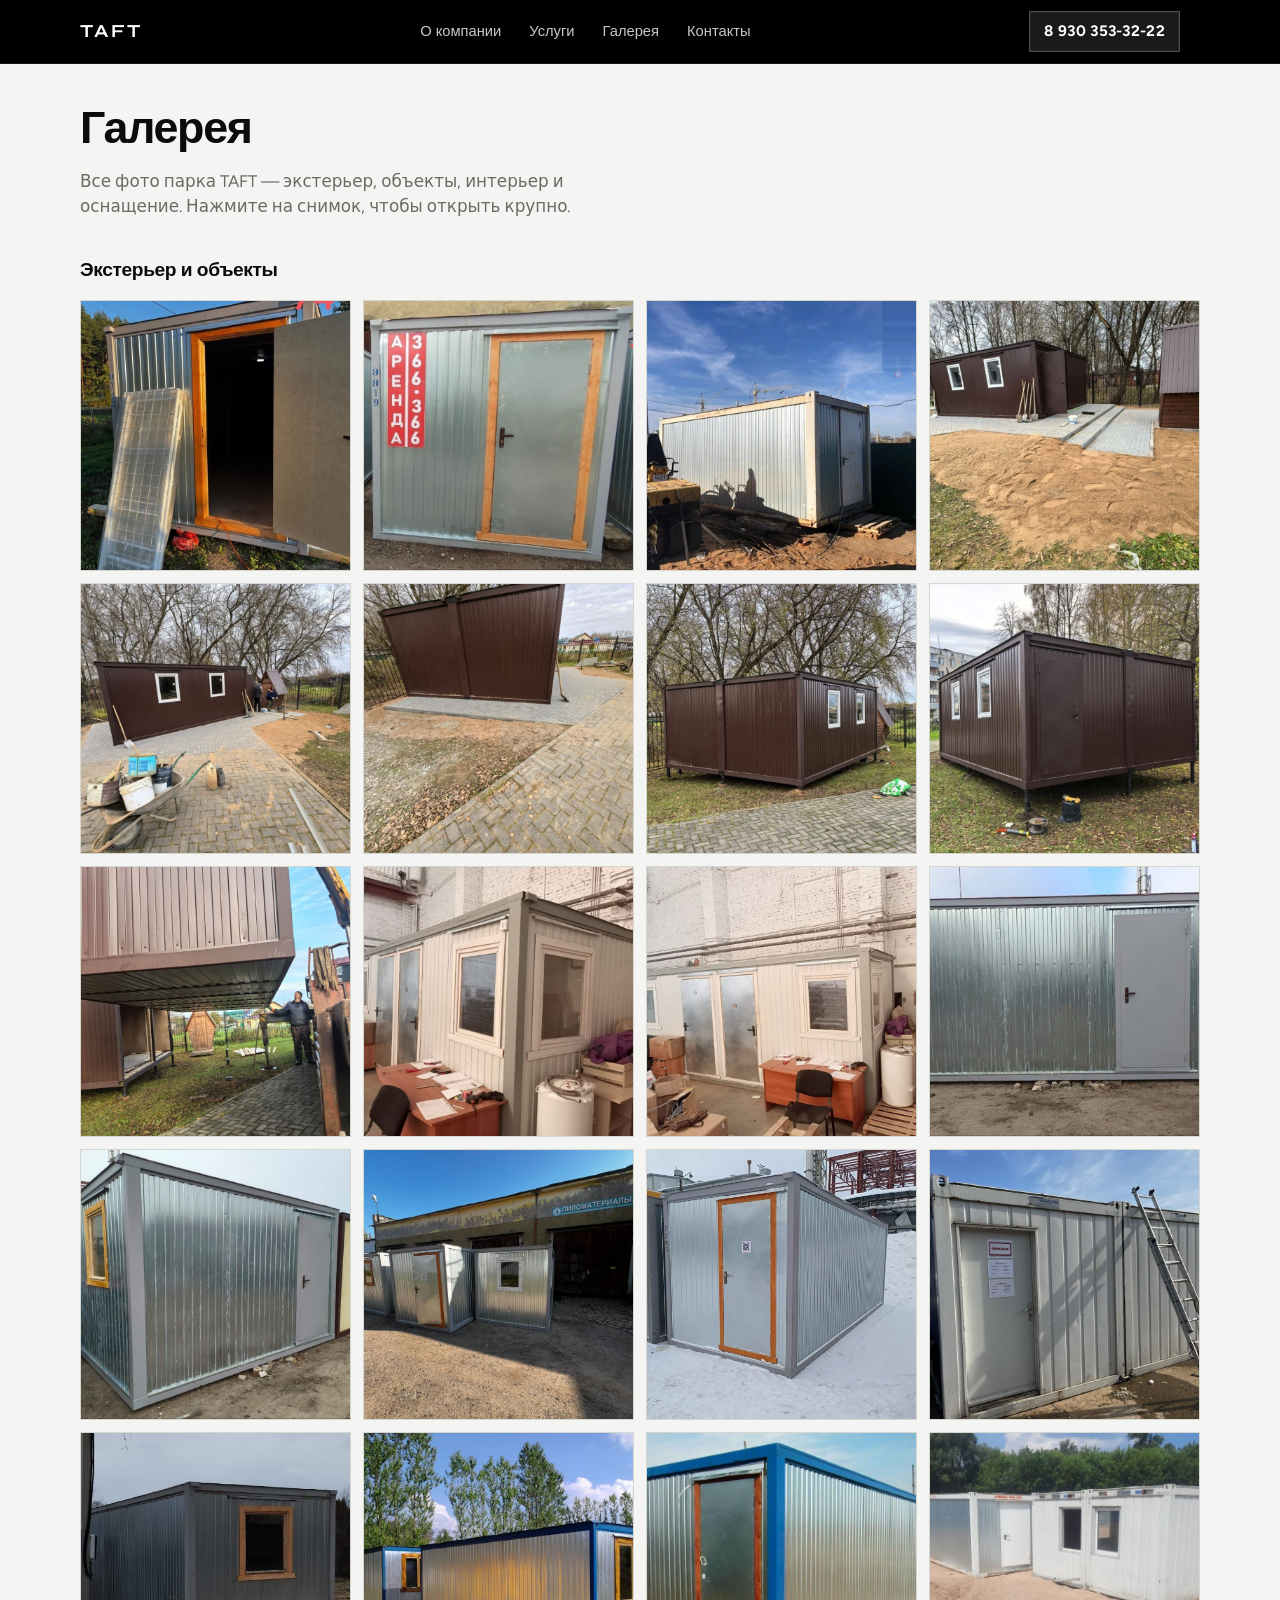
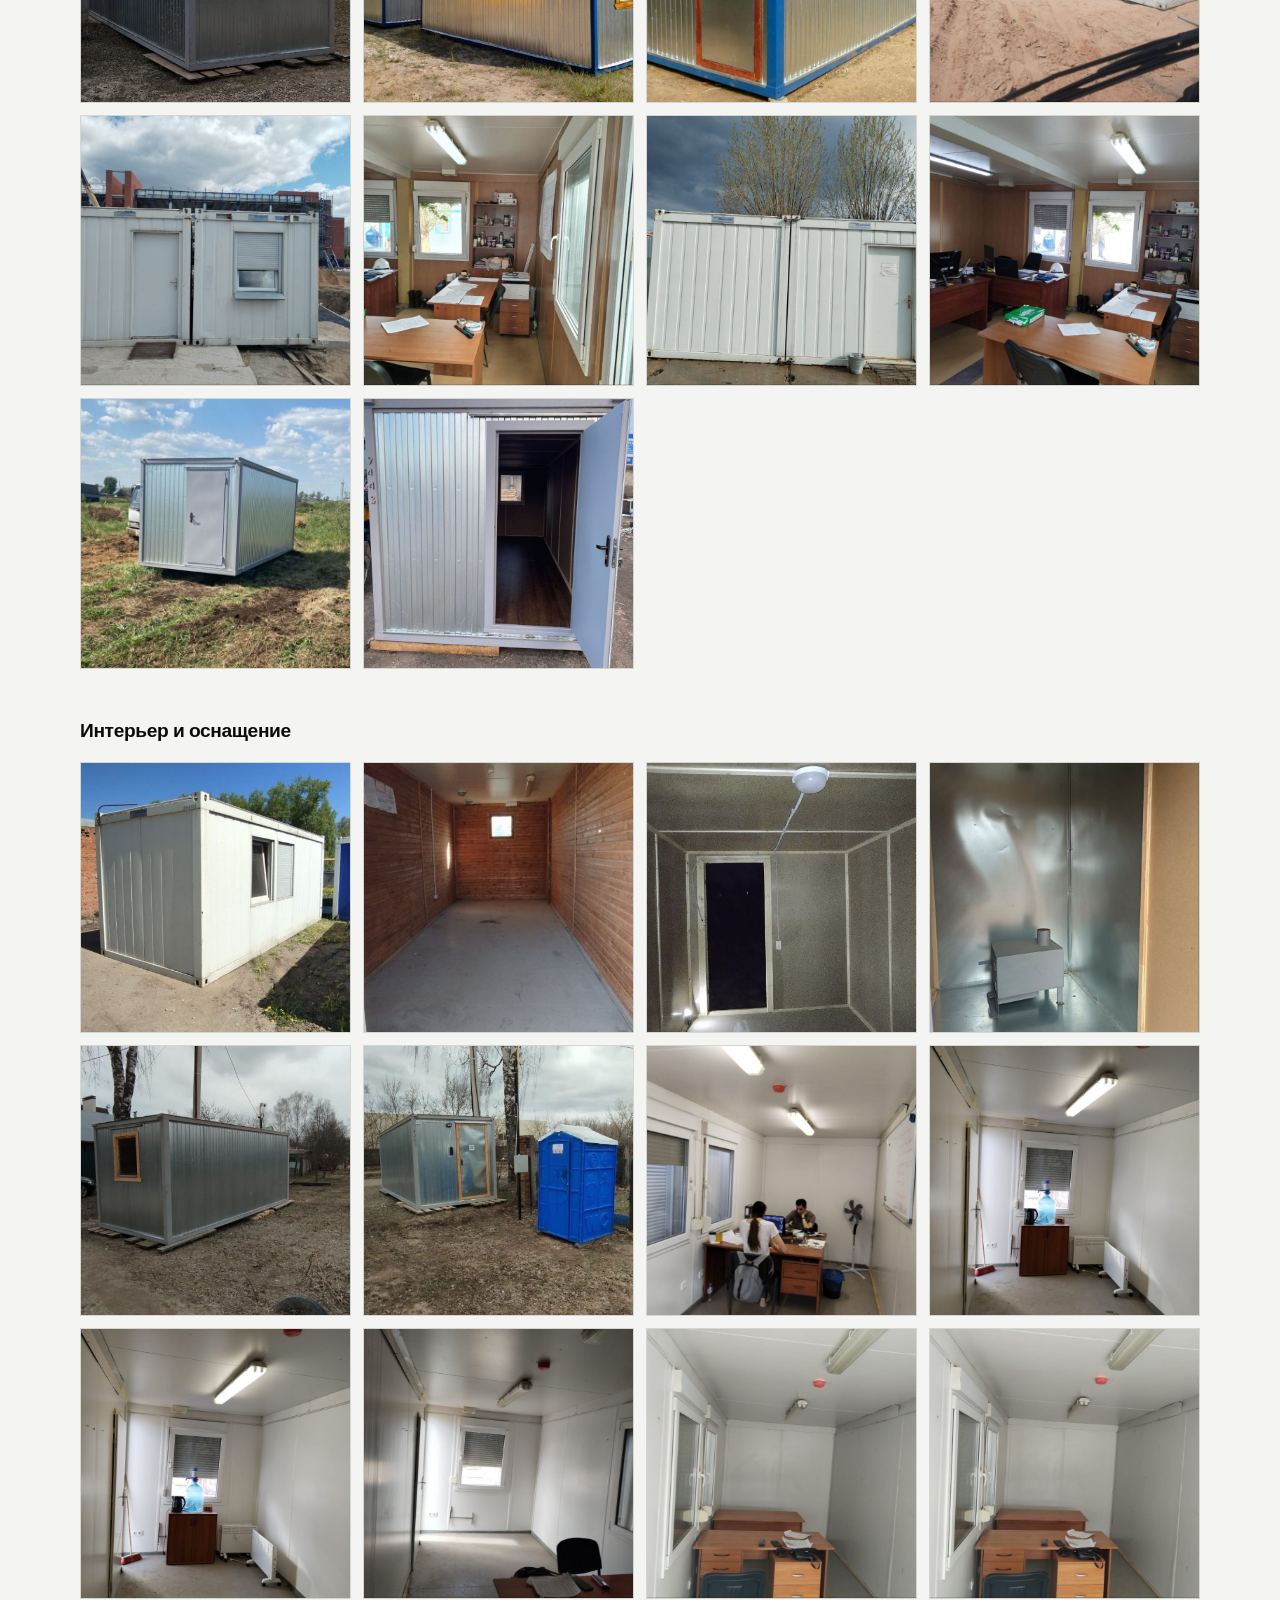
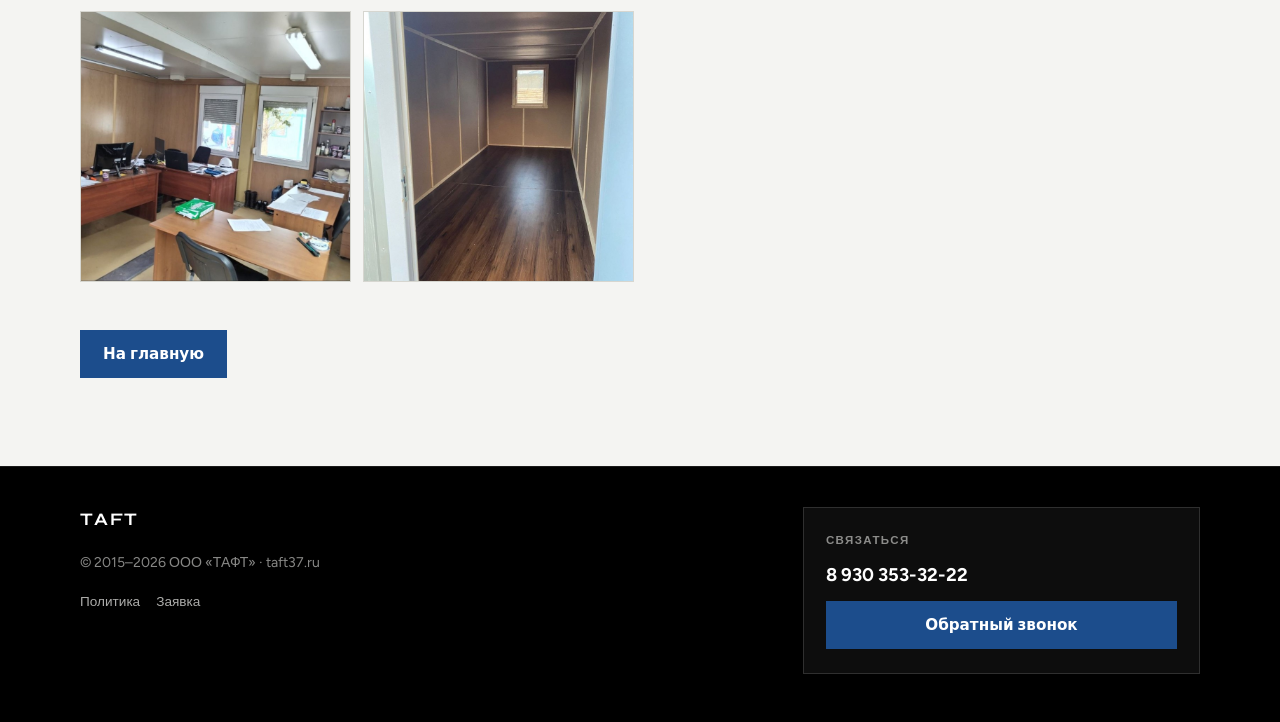
==== site/gallery.html @ 782a7877 "Ship TAFT landing: mobile hero without wave, phone chip, 11-digit phone field, gallery and assets. C" ====
<!DOCTYPE html>
<html lang="ru">
<head>
  <meta charset="utf-8" />
  <meta name="viewport" content="width=device-width, initial-scale=1" />
  <title>Галерея — TAFT | taft37.ru</title>
  <meta name="description" content="Полная галерея бытовок TAFT: экстерьер, объекты, интерьер и оснащение." />
  <meta name="theme-color" content="#000000" />
  <link rel="canonical" href="https://taft37.ru/gallery.html" />
  <link rel="icon" href="favicon.svg" type="image/svg+xml" />
  <link rel="icon" href="favicon.png" type="image/png" sizes="32x32" />
  <link rel="apple-touch-icon" href="apple-touch-icon.png" sizes="180x180" />
  <link rel="preconnect" href="https://fonts.googleapis.com" />
  <link rel="preconnect" href="https://fonts.gstatic.com" crossorigin />
  <link href="https://fonts.googleapis.com/css2?family=Figtree:wght@400;500;600;700&family=Syne:wght@700&display=swap" rel="stylesheet" />
  <link rel="stylesheet" href="css/styles.css" />
</head>
<body>
  <header class="header is-solid" id="header">
    <div class="header__inner">
      <a class="logo" href="index.html">TAFT</a>
      <nav class="nav" id="nav" aria-label="Основное меню">
        <a href="index.html#about">О компании</a>
        <a href="index.html#services">Услуги</a>
        <a href="gallery.html" aria-current="page">Галерея</a>
        <a href="index.html#contact">Контакты</a>
      </nav>
      <a class="header__phone" href="tel:+79303533222">8 930 353-32-22</a>
      <button class="nav-toggle" type="button" aria-expanded="false" aria-controls="nav" aria-label="Меню">
        <span></span><span></span>
      </button>
    </div>
  </header>

  <main class="page page--gallery">
    <div class="shell">
      <header class="section__head">
        <h1 class="section__title">Галерея</h1>
        <p class="section__lead">Все фото парка TAFT — экстерьер, объекты, интерьер и оснащение. Нажмите на снимок, чтобы открыть крупно.</p>
      </header>

      <section class="gallery-block" id="exterior">
        <h2 class="gallery-block__title">Экстерьер и объекты</h2>
        <div class="gallery-grid">
          <button class="gallery-item" type="button" data-full="img/photo-02.png"><img src="img/photo-02.png" alt="Бытовка" loading="lazy" width="600" height="800" /></button>
          <button class="gallery-item" type="button" data-full="img/photo-03.png"><img src="img/photo-03.png" alt="Бытовка на площадке" loading="lazy" width="800" height="600" /></button>
          <button class="gallery-item" type="button" data-full="img/photo-05.jpg"><img src="img/photo-05.jpg" alt="Бытовка" loading="lazy" width="800" height="600" /></button>
          <button class="gallery-item" type="button" data-full="img/photo-06.png"><img src="img/photo-06.png" alt="Парк бытовок" loading="lazy" width="800" height="600" /></button>
          <button class="gallery-item" type="button" data-full="img/photo-07.png"><img src="img/photo-07.png" alt="Блок-контейнеры" loading="lazy" width="800" height="600" /></button>
          <button class="gallery-item" type="button" data-full="img/photo-08.png"><img src="img/photo-08.png" alt="Объект" loading="lazy" width="800" height="600" /></button>
          <button class="gallery-item" type="button" data-full="img/photo-09.png"><img src="img/photo-09.png" alt="На объекте" loading="lazy" width="800" height="600" /></button>
          <button class="gallery-item" type="button" data-full="img/photo-10.jpg"><img src="img/photo-10.jpg" alt="Модули" loading="lazy" width="800" height="600" /></button>
          <button class="gallery-item" type="button" data-full="img/photo-11.png"><img src="img/photo-11.png" alt="Бытовка" loading="lazy" width="600" height="800" /></button>
          <button class="gallery-item" type="button" data-full="img/photo-12.png"><img src="img/photo-12.png" alt="Синяя рама" loading="lazy" width="800" height="600" /></button>
          <button class="gallery-item" type="button" data-full="img/photo-13.png"><img src="img/photo-13.png" alt="Крупный план" loading="lazy" width="800" height="600" /></button>
          <button class="gallery-item" type="button" data-full="img/photo-16.png"><img src="img/photo-16.png" alt="Белый модуль" loading="lazy" width="800" height="600" /></button>
          <button class="gallery-item" type="button" data-full="img/photo-17.png"><img src="img/photo-17.png" alt="Ряд бытовок" loading="lazy" width="800" height="600" /></button>
          <button class="gallery-item" type="button" data-full="img/photo-18.png"><img src="img/photo-18.png" alt="Бытовка" loading="lazy" width="600" height="800" /></button>
          <button class="gallery-item" type="button" data-full="img/photo-19.png"><img src="img/photo-19.png" alt="Бытовка" loading="lazy" width="800" height="800" /></button>
          <button class="gallery-item" type="button" data-full="img/photo-22.png"><img src="img/photo-22.png" alt="Стройка" loading="lazy" width="800" height="600" /></button>
          <button class="gallery-item" type="button" data-full="img/photo-23.png"><img src="img/photo-23.png" alt="Бытовка" loading="lazy" width="600" height="800" /></button>
          <button class="gallery-item" type="button" data-full="img/photo-24.png"><img src="img/photo-24.png" alt="Установка" loading="lazy" width="800" height="600" /></button>
          <button class="gallery-item" type="button" data-full="img/photo-25.png"><img src="img/photo-25.png" alt="Бытовка" loading="lazy" width="800" height="600" /></button>
          <button class="gallery-item" type="button" data-full="img/photo-26.png"><img src="img/photo-26.png" alt="Двор" loading="lazy" width="800" height="600" /></button>
          <button class="gallery-item" type="button" data-full="img/photo-31.png"><img src="img/photo-31.png" alt="Площадка" loading="lazy" width="800" height="600" /></button>
          <button class="gallery-item" type="button" data-full="img/photo-34.png"><img src="img/photo-34.png" alt="Бытовка" loading="lazy" width="800" height="600" /></button>
          <button class="gallery-item" type="button" data-full="img/photo-35.png"><img src="img/photo-35.png" alt="Сдвоенный модуль" loading="lazy" width="800" height="600" /></button>
          <button class="gallery-item" type="button" data-full="img/photo-37.png"><img src="img/photo-37.png" alt="Бытовка" loading="lazy" width="800" height="600" /></button>
          <button class="gallery-item" type="button" data-full="img/photo-38.png"><img src="img/photo-38.png" alt="Выезд в поле" loading="lazy" width="800" height="500" /></button>
          <button class="gallery-item" type="button" data-full="img/photo-40.png"><img src="img/photo-40.png" alt="Бытовка" loading="lazy" width="600" height="800" /></button>
        </div>
      </section>

      <section class="gallery-block" id="interior">
        <h2 class="gallery-block__title">Интерьер и оснащение</h2>
        <div class="gallery-grid">
          <button class="gallery-item" type="button" data-full="img/photo-01.png"><img src="img/photo-01.png" alt="Интерьер" loading="lazy" width="600" height="800" /></button>
          <button class="gallery-item" type="button" data-full="img/photo-04.png"><img src="img/photo-04.png" alt="Отделка" loading="lazy" width="600" height="800" /></button>
          <button class="gallery-item" type="button" data-full="img/photo-14.png"><img src="img/photo-14.png" alt="Интерьер" loading="lazy" width="600" height="800" /></button>
          <button class="gallery-item" type="button" data-full="img/photo-15.png"><img src="img/photo-15.png" alt="Интерьер" loading="lazy" width="600" height="800" /></button>
          <button class="gallery-item" type="button" data-full="img/photo-20.png"><img src="img/photo-20.png" alt="Интерьер" loading="lazy" width="600" height="800" /></button>
          <button class="gallery-item" type="button" data-full="img/photo-21.png"><img src="img/photo-21.png" alt="Интерьер" loading="lazy" width="600" height="800" /></button>
          <button class="gallery-item" type="button" data-full="img/photo-27.png"><img src="img/photo-27.png" alt="Офис" loading="lazy" width="800" height="600" /></button>
          <button class="gallery-item" type="button" data-full="img/photo-28.png"><img src="img/photo-28.png" alt="Оснащение" loading="lazy" width="800" height="600" /></button>
          <button class="gallery-item" type="button" data-full="img/photo-29.png"><img src="img/photo-29.png" alt="Рабочее место" loading="lazy" width="800" height="600" /></button>
          <button class="gallery-item" type="button" data-full="img/photo-30.png"><img src="img/photo-30.png" alt="Интерьер" loading="lazy" width="800" height="600" /></button>
          <button class="gallery-item" type="button" data-full="img/photo-32.png"><img src="img/photo-32.png" alt="Интерьер" loading="lazy" width="800" height="600" /></button>
          <button class="gallery-item" type="button" data-full="img/photo-33.png"><img src="img/photo-33.png" alt="Интерьер" loading="lazy" width="800" height="600" /></button>
          <button class="gallery-item" type="button" data-full="img/photo-36.png"><img src="img/photo-36.png" alt="Штаб" loading="lazy" width="800" height="600" /></button>
          <button class="gallery-item" type="button" data-full="img/photo-39.png"><img src="img/photo-39.png" alt="Пустой интерьер" loading="lazy" width="600" height="800" /></button>
        </div>
      </section>

      <p class="gallery-back"><a class="btn btn--primary" href="index.html#fleet">На главную</a></p>
    </div>
  </main>

  <div class="lightbox" id="lightbox" hidden>
    <button class="lightbox__close" type="button" aria-label="Закрыть">×</button>
    <img class="lightbox__img" id="lightbox-img" alt="" />
  </div>

  <footer class="footer">
    <div class="shell footer__layout">
      <div class="footer__main">
        <a class="logo logo--foot" href="index.html">TAFT</a>
        <p class="footer__copy">© 2015–2026 ООО «ТАФТ» · taft37.ru</p>
        <div class="footer__links">
          <a class="footer__link" href="privacy.html">Политика</a>
          <a class="footer__link" href="index.html#contact">Заявка</a>
        </div>
      </div>
      <aside class="footer__cta">
        <p class="footer__cta-label">Связаться</p>
        <p class="footer__cta-phone"><a href="tel:+79303533222">8 930 353-32-22</a></p>
        <a class="btn btn--primary btn--wide" href="index.html#contact">Обратный звонок</a>
      </aside>
    </div>
  </footer>

  <script src="js/main.js"></script>
  <script src="js/gallery.js"></script>
</body>
</html>
---- site/css/styles.css ----
/* TAFT — square, calm, Apple-like density without chrome clutter */
:root {
  --ink: #0b0b0b;
  --ink-2: #1a1a1a;
  --paper: #f4f4f2;
  --paper-2: #eaeae6;
  --muted: #6b6b66;
  --line: #d6d6d0;
  --accent: #1c4d8c;
  --accent-ink: #ffffff;
  --hero-fg: #f5f5f2;
  --shell: 1120px;
  --pad: clamp(16px, 4vw, 40px);
  --header-h: 64px;
  --ease: cubic-bezier(0.22, 1, 0.36, 1);
}

*,
*::before,
*::after {
  box-sizing: border-box;
  margin: 0;
}

html {
  scroll-behavior: smooth;
  scroll-padding-top: var(--header-h);
}

body {
  font-family: Figtree, system-ui, sans-serif;
  font-size: 16px;
  line-height: 1.5;
  color: var(--ink);
  background: var(--paper);
  -webkit-font-smoothing: antialiased;
  text-rendering: optimizeLegibility;
}

img {
  display: block;
  max-width: 100%;
  height: auto;
}

a {
  color: inherit;
  text-decoration-thickness: 1px;
  text-underline-offset: 3px;
}

button,
input,
textarea {
  font: inherit;
  border-radius: 0;
}

.shell {
  width: min(100% - var(--pad) * 2, var(--shell));
  margin-inline: auto;
}

/* Header — solid black bar, no overflow */
.header {
  position: fixed;
  inset: 0 0 auto;
  z-index: 100;
  height: var(--header-h);
  background: #000;
  border-bottom: 1px solid rgba(255, 255, 255, 0.1);
  overflow: hidden;
}

.header.is-solid {
  background: #000;
}

.header__inner {
  position: relative;
  z-index: 2;
  width: min(100% - var(--pad) * 2, var(--shell));
  margin-inline: auto;
  height: 100%;
  display: grid;
  grid-template-columns: auto 1fr auto auto;
  align-items: center;
  gap: 20px;
  max-width: 100%;
}

.logo {
  font-family: Syne, sans-serif;
  font-weight: 700;
  font-size: 1.15rem;
  letter-spacing: 0.1em;
  text-decoration: none;
  color: #fff;
}

.nav {
  display: flex;
  justify-content: center;
  gap: 28px;
}

.nav a {
  color: rgba(255, 255, 255, 0.78);
  text-decoration: none;
  font-family: Figtree, sans-serif;
  font-size: 0.92rem;
  font-weight: 500;
  letter-spacing: 0;
}

.nav a:hover {
  color: #fff;
}

.header__phone {
  color: #fff;
  text-decoration: none;
  font-family: Figtree, sans-serif;
  font-weight: 700;
  font-size: 0.95rem;
  white-space: nowrap;
  letter-spacing: 0.02em;
  padding: 8px 14px;
  border: 1px solid rgba(255, 255, 255, 0.22);
  background: rgba(255, 255, 255, 0.1);
  box-shadow: inset 0 0 0 1px rgba(255, 255, 255, 0.06);
  backdrop-filter: blur(8px);
  -webkit-backdrop-filter: blur(8px);
}

.header__phone:hover {
  background: rgba(255, 255, 255, 0.16);
  border-color: rgba(255, 255, 255, 0.4);
}

.nav-toggle {
  display: none;
  width: 40px;
  height: 40px;
  padding: 0;
  border: 1px solid rgba(255, 255, 255, 0.25);
  background: transparent;
  cursor: pointer;
  align-items: center;
  justify-content: center;
  flex-direction: column;
  gap: 6px;
}

.nav-toggle span {
  display: block;
  width: 18px;
  height: 1px;
  background: #fff;
}

/* Hero — puzzle pair carousel */
.hero {
  position: relative;
  min-height: 100vh;
  min-height: 100dvh;
  display: grid;
  align-items: end;
  color: var(--hero-fg);
  overflow: hidden;
  background: #0a0a0a;
}

.puzzle {
  position: absolute;
  inset: 0;
  z-index: 0;
  background: #eceae4;
}

.puzzle__defs {
  position: absolute;
  width: 0;
  height: 0;
  overflow: hidden;
}

.puzzle__panel {
  position: absolute;
  inset: 0;
  overflow: hidden;
}

.puzzle__panel--a {
  clip-path: url(#puzzle-clip-a);
  z-index: 1;
}

.puzzle__panel--a::after {
  content: "";
  position: absolute;
  inset: 0;
  z-index: 2;
  background: linear-gradient(90deg, rgba(0, 0, 0, 0.35) 0%, rgba(0, 0, 0, 0.12) 55%, rgba(0, 0, 0, 0.05) 100%);
  pointer-events: none;
}

.puzzle__panel--b {
  clip-path: url(#puzzle-clip-b);
  z-index: 6;
  background:
    radial-gradient(ellipse 90% 70% at 82% 45%, #fffcf6 0%, #f4f0e6 48%, #ebe6da 100%);
}

.puzzle__img {
  position: absolute;
  inset: 0;
  width: 100%;
  height: 100%;
  object-fit: cover;
  object-position: center;
  opacity: 0;
  transform: scale(1.06);
  transition: opacity 0.95s var(--ease), transform 5.5s var(--ease);
  pointer-events: none;
}

.puzzle__panel--a .puzzle__img {
  object-position: 32% center;
}

.puzzle__img.is-active {
  opacity: 1;
  transform: scale(1);
  z-index: 1;
}

.puzzle-stage {
  position: absolute;
  inset: 0;
  z-index: 2;
}

.puzzle-slide {
  position: absolute;
  inset: 0;
  color: #121212;
  opacity: 0;
  pointer-events: none;
  transition: opacity 0.55s var(--ease);
}

.puzzle-slide.is-active {
  opacity: 1;
  pointer-events: auto;
  z-index: 1;
}

.puzzle-slide__paint {
  position: absolute;
  inset: 0;
  overflow: hidden;
  pointer-events: none;
}

.puzzle-slide__blob {
  position: absolute;
  right: -4%;
  bottom: 4%;
  top: auto;
  width: min(48vw, 380px);
  height: min(48vw, 380px);
  border-radius: 42% 58% 48% 52% / 48% 42% 58% 52%;
  background:
    radial-gradient(circle at 35% 35%, rgba(28, 77, 140, 0.14), transparent 62%),
    radial-gradient(circle at 70% 70%, rgba(0, 0, 0, 0.05), transparent 55%);
  animation: puzzle-blob 14s ease-in-out infinite alternate;
}

.puzzle-slide__blob--2 {
  background:
    radial-gradient(circle at 40% 30%, rgba(28, 77, 140, 0.18), transparent 60%),
    radial-gradient(circle at 65% 75%, rgba(180, 90, 40, 0.08), transparent 50%);
  animation-delay: -3s;
}

.puzzle-slide__blob--3 {
  background:
    radial-gradient(circle at 45% 40%, rgba(28, 77, 140, 0.12), transparent 58%),
    radial-gradient(circle at 60% 60%, rgba(0, 0, 0, 0.04), transparent 52%);
  animation-delay: -7s;
}

.puzzle-slide__blob--cta {
  background:
    radial-gradient(circle at 40% 35%, rgba(28, 77, 140, 0.26), transparent 60%),
    radial-gradient(circle at 70% 70%, rgba(28, 77, 140, 0.1), transparent 55%);
}

@keyframes puzzle-blob {
  from { transform: translate(0, 0) rotate(0deg) scale(1); }
  to { transform: translate(-3%, -2%) rotate(6deg) scale(1.05); }
}

.puzzle-slide__body {
  position: absolute;
  left: auto;
  right: clamp(20px, 4vw, 56px);
  bottom: clamp(72px, 12vh, 120px);
  top: auto;
  width: min(360px, 36vw);
  max-width: 36vw;
  display: flex;
  flex-direction: column;
  align-items: flex-start;
  gap: 12px;
  padding: 0;
  background: transparent;
  border: 0;
  box-shadow: none;
  overflow: visible;
}

.puzzle-slide__top {
  display: flex;
  align-items: center;
  justify-content: space-between;
  width: 100%;
  gap: 16px;
}

.puzzle-slide__mark {
  position: static;
  width: 48px;
  height: 48px;
  flex-shrink: 0;
  color: var(--accent);
  opacity: 0.95;
  transform: none;
}

.puzzle-slide.is-active .puzzle-slide__mark {
  transform: none;
}

.puzzle-slide__num {
  font-size: 0.72rem;
  font-weight: 700;
  letter-spacing: 0.18em;
  text-transform: uppercase;
  color: var(--accent);
}

.puzzle-slide__title {
  font-family: Syne, sans-serif;
  font-weight: 700;
  font-size: clamp(1.4rem, 2.6vw, 2rem);
  line-height: 1.1;
  letter-spacing: -0.01em;
  margin: 0;
  max-width: 100%;
  overflow-wrap: anywhere;
}

.puzzle-slide__text {
  margin: 0;
  font-size: clamp(0.92rem, 1.3vw, 1.02rem);
  line-height: 1.45;
  color: rgba(18, 18, 18, 0.72);
  max-width: 100%;
}

.puzzle-slide__tags {
  display: flex;
  flex-wrap: wrap;
  gap: 8px;
  list-style: none;
  margin: 4px 0 0;
  padding: 0;
}

.puzzle-slide__tags li {
  padding: 7px 12px;
  border: 1px solid rgba(18, 18, 18, 0.16);
  font-size: 0.75rem;
  font-weight: 600;
  letter-spacing: 0.04em;
  text-transform: uppercase;
  color: rgba(18, 18, 18, 0.72);
}

.puzzle-slide__phone {
  margin-top: 0;
  font-size: 0.95rem;
  font-weight: 700;
  letter-spacing: 0.02em;
  color: #121212;
  text-decoration: none;
  border-bottom: 1px solid rgba(18, 18, 18, 0.25);
  position: relative;
  z-index: 3;
  pointer-events: auto;
}

.puzzle-slide__phone:hover {
  border-bottom-color: var(--accent);
  color: var(--accent);
}

.hero-puzzle-cta {
  position: absolute;
  right: clamp(20px, 4vw, 56px);
  bottom: clamp(72px, 12vh, 120px);
  z-index: 8;
  display: inline-flex;
  align-items: center;
  justify-content: center;
  min-height: 48px;
  padding: 0 22px;
  background: var(--accent);
  color: #fff;
  font-weight: 700;
  font-size: 0.95rem;
  text-decoration: none;
  pointer-events: auto;
  box-shadow: 0 10px 28px rgba(28, 77, 140, 0.28);
  transition: background 0.2s var(--ease), transform 0.2s var(--ease);
}

.hero-puzzle-cta:hover {
  background: #163f73;
  transform: translateY(-1px);
}

.hero-puzzle-cta[hidden] {
  display: none !important;
}

.puzzle__gap {
  position: absolute;
  inset: 0;
  width: 100%;
  height: 100%;
  z-index: 2;
  pointer-events: none;
}

.puzzle__gap-band {
  fill: #f4f4f2;
  filter: drop-shadow(0 0 6px rgba(0, 0, 0, 0.12));
}

.puzzle__gap-edge {
  stroke: rgba(28, 77, 140, 0.35);
  stroke-width: 0.45;
  vector-effect: non-scaling-stroke;
}

.puzzle__gap-edge--right {
  stroke: rgba(18, 18, 18, 0.18);
}

.hero__veil {
  position: absolute;
  inset: 0;
  z-index: 3;
  background:
    linear-gradient(105deg, rgba(0, 0, 0, 0.78) 0%, rgba(0, 0, 0, 0.45) 28%, rgba(0, 0, 0, 0.12) 48%, rgba(0, 0, 0, 0) 62%),
    linear-gradient(180deg, rgba(0, 0, 0, 0.22) 0%, rgba(0, 0, 0, 0.08) 42%, rgba(0, 0, 0, 0.55) 100%);
  pointer-events: none;
}

.hero__content {
  position: relative;
  z-index: 7;
  width: min(100% - var(--pad) * 2, var(--shell));
  margin: 0 auto;
  padding: calc(var(--header-h) + 48px) 0 72px;
  text-shadow: 0 2px 24px rgba(0, 0, 0, 0.45);
}

.hero__eyebrow {
  font-size: 0.8rem;
  font-weight: 600;
  letter-spacing: 0.14em;
  text-transform: uppercase;
  opacity: 0.78;
  margin-bottom: 18px;
}

.hero__brand {
  font-family: Syne, sans-serif;
  font-weight: 700;
  font-size: clamp(3.8rem, 14vw, 7.5rem);
  line-height: 0.92;
  letter-spacing: 0.06em;
  margin-bottom: 20px;
}

.hero__tagline {
  font-size: clamp(1.1rem, 2.2vw, 1.4rem);
  font-weight: 500;
  max-width: 22ch;
  line-height: 1.35;
  margin-bottom: 32px;
  opacity: 0.95;
}

.hero__actions {
  display: flex;
  flex-wrap: wrap;
  gap: 10px;
}

.hero__dots {
  position: absolute;
  z-index: 7;
  right: var(--pad);
  bottom: 28px;
  display: flex;
  gap: 8px;
}

.hero__dot {
  width: 28px;
  height: 3px;
  border: 0;
  padding: 0;
  background: rgba(18, 18, 18, 0.22);
  cursor: pointer;
}

.hero__dot.is-active {
  background: var(--accent);
}

@media (max-width: 720px) {
  :root {
    --header-h: 52px;
  }

  /* Mobile: no wave — full photo only; desktop puzzle stays */
  .puzzle {
    background: #0a0a0a;
  }

  .puzzle__panel--a {
    clip-path: none;
  }

  .puzzle__panel--a::after {
    background: linear-gradient(
      180deg,
      rgba(0, 0, 0, 0.35) 0%,
      rgba(0, 0, 0, 0.15) 40%,
      rgba(0, 0, 0, 0.55) 100%
    );
  }

  .puzzle__panel--b,
  .puzzle__gap,
  .puzzle-stage,
  .hero-puzzle-cta,
  .hero__dots {
    display: none !important;
  }

  .hero {
    min-height: 78vh;
    min-height: 78dvh;
  }

  .hero__content {
    padding-bottom: 40px;
  }
}

/* Buttons — square */
.btn {
  display: inline-flex;
  align-items: center;
  justify-content: center;
  min-height: 48px;
  padding: 0 22px;
  border: 1px solid transparent;
  font-weight: 600;
  font-size: 0.95rem;
  text-decoration: none;
  cursor: pointer;
  transition: background 0.2s var(--ease), color 0.2s var(--ease), border-color 0.2s var(--ease);
}

.btn--primary {
  background: var(--accent);
  color: var(--accent-ink);
}

.btn--primary:hover {
  background: #163f73;
}

.btn--ghost {
  background: transparent;
  color: #fff;
  border-color: rgba(255, 255, 255, 0.35);
}

.btn--ghost:hover {
  border-color: #fff;
}

.btn--square {
  width: 48px;
  min-height: 48px;
  padding: 0;
  background: var(--ink);
  color: #fff;
  border: 1px solid var(--ink);
}

.btn--square:hover {
  background: #333;
}

/* About — text + rounded stat cards on one black field */
.about {
  background: var(--ink);
  color: var(--hero-fg);
  padding: clamp(56px, 8vw, 96px) 0;
}

.about__intro {
  display: grid;
  grid-template-columns: 140px 1fr;
  gap: 32px;
  align-items: start;
  margin-bottom: clamp(28px, 4vw, 40px);
}

.about__label {
  font-size: 0.75rem;
  font-weight: 700;
  letter-spacing: 0.16em;
  text-transform: uppercase;
  opacity: 0.45;
  padding-top: 6px;
}

.about__copy {
  max-width: 40rem;
}

.about__copy p {
  font-size: clamp(1.15rem, 2.1vw, 1.45rem);
  font-weight: 500;
  line-height: 1.4;
  letter-spacing: -0.015em;
  margin: 0 0 0.85rem;
  opacity: 0.92;
}

.about__sign {
  margin-top: 1.1rem !important;
  margin-bottom: 0 !important;
  font-size: 0.9rem !important;
  font-weight: 600 !important;
  letter-spacing: 0.04em !important;
  opacity: 0.5 !important;
}

.about__stats {
  display: grid;
  grid-template-columns: repeat(4, 1fr);
  gap: 12px;
}

.about-stat {
  border-radius: 18px;
  padding: 22px 20px 20px;
  background: rgba(255, 255, 255, 0.06);
  border: 1px solid rgba(255, 255, 255, 0.1);
  transition: background 0.2s var(--ease), border-color 0.2s var(--ease);
}

.about-stat:hover {
  background: rgba(255, 255, 255, 0.09);
  border-color: rgba(255, 255, 255, 0.18);
}

.about-stat__num {
  font-family: Syne, sans-serif;
  font-weight: 700;
  font-size: clamp(1.7rem, 2.8vw, 2.15rem);
  letter-spacing: -0.03em;
  line-height: 1;
  margin-bottom: 8px;
  color: #fff;
}

.about-stat__cap {
  font-size: 0.86rem;
  line-height: 1.3;
  color: rgba(255, 255, 255, 0.55);
}

/* Sections */
.section {
  padding: clamp(64px, 9vw, 104px) 0;
  background: var(--paper);
}

.section--alt {
  background: var(--paper-2);
}

.section__head {
  margin-bottom: 36px;
  max-width: 36rem;
}

.section__head--row {
  display: flex;
  align-items: flex-end;
  justify-content: space-between;
  gap: 20px;
  max-width: none;
}

.section__title {
  font-family: Syne, sans-serif;
  font-weight: 700;
  font-size: clamp(1.75rem, 3vw, 2.35rem);
  letter-spacing: -0.03em;
  line-height: 1.1;
  margin-bottom: 10px;
}

.section__lead {
  color: var(--muted);
  font-size: 1.05rem;
}

.fleet__controls {
  display: flex;
  gap: 8px;
  flex-shrink: 0;
}

/* Tile cards — rounded */
.tile-grid {
  list-style: none;
  padding: 0;
  margin: 0;
  display: grid;
  gap: 14px;
}

.tile-grid--3 {
  grid-template-columns: repeat(3, 1fr);
}

.tile-grid--4 {
  grid-template-columns: repeat(4, 1fr);
}

.tile {
  background: #fff;
  border: 1px solid var(--line);
  border-radius: 18px;
  padding: 26px 24px 28px;
  display: grid;
  gap: 12px;
  align-content: start;
  min-height: 100%;
  box-shadow: 0 8px 24px rgba(0, 0, 0, 0.04);
  transition: border-color 0.2s var(--ease), box-shadow 0.2s var(--ease);
}

.tile:hover {
  border-color: rgba(28, 77, 140, 0.28);
  box-shadow: 0 12px 28px rgba(0, 0, 0, 0.06);
}

.tile__num {
  font-family: Syne, sans-serif;
  font-weight: 700;
  font-size: 0.85rem;
  letter-spacing: 0.06em;
  color: var(--accent);
}

.tile__title {
  font-family: Syne, sans-serif;
  font-weight: 700;
  font-size: 1.25rem;
  letter-spacing: -0.02em;
  line-height: 1.2;
}

.tile__text {
  color: var(--muted);
  font-size: 0.98rem;
  line-height: 1.5;
}

.steps-tiles {
  margin: 0;
}

.why__block {
  margin-top: clamp(28px, 4vw, 40px);
}

.why__block + .why__block {
  margin-top: clamp(40px, 6vw, 56px);
  padding-top: clamp(36px, 5vw, 48px);
  border-top: 1px solid var(--line);
}

.why__label {
  font-size: 0.78rem;
  font-weight: 700;
  letter-spacing: 0.14em;
  text-transform: uppercase;
  color: var(--muted);
  margin: 0 0 18px;
}

/* Cards — service grid with real gaps */
.cards {
  display: grid;
  gap: 16px;
  background: transparent;
  border: 0;
}

.cards--3 {
  grid-template-columns: repeat(3, 1fr);
}

.cards--services .card--service {
  min-height: 100%;
}

.card {
  background: #fff;
  padding: 28px 24px 32px;
  min-height: 100%;
  border: 1px solid var(--line);
}

.card--service {
  padding: 0 0 24px;
  display: flex;
  flex-direction: column;
  overflow: hidden;
}

.card__media {
  margin: 0 0 18px;
  overflow: hidden;
  border-bottom: 1px solid var(--line);
}

.card__media img {
  width: 100%;
  aspect-ratio: 3 / 2;
  object-fit: cover;
  transition: transform 0.55s var(--ease);
}

.card--service:hover .card__media img {
  transform: scale(1.03);
}

.card__kicker,
.card__title,
.card__price,
.card__text {
  padding-inline: 20px;
}

.card__kicker {
  font-size: 0.72rem;
  font-weight: 700;
  letter-spacing: 0.12em;
  text-transform: uppercase;
  color: var(--muted);
  margin-bottom: 10px;
  font-family: Figtree, sans-serif;
}

.card__title {
  font-family: Syne, sans-serif;
  font-size: 1.2rem;
  font-weight: 700;
  letter-spacing: -0.02em;
  margin-bottom: 10px;
}

.card__price {
  font-family: Syne, sans-serif;
  font-size: 1.25rem;
  font-weight: 700;
  margin-bottom: 12px;
}

.card__price span {
  font-family: Figtree, sans-serif;
  font-size: 0.85rem;
  font-weight: 500;
  color: var(--muted);
}

.card__text {
  color: var(--muted);
  font-size: 0.98rem;
  line-height: 1.5;
}

/* Fleet */
.fleet {
  display: grid;
  grid-auto-flow: column;
  grid-auto-columns: calc((100% - 24px) / 2);
  gap: 12px;
  overflow-x: auto;
  scroll-snap-type: x mandatory;
  scrollbar-width: none;
  padding-bottom: 4px;
}

.fleet::-webkit-scrollbar {
  display: none;
}

.fleet__item {
  scroll-snap-align: start;
  background: #fff;
  border: 1px solid var(--line);
}

.fleet__item img {
  width: 100%;
  aspect-ratio: 3 / 2;
  object-fit: cover;
}

.fleet__item figcaption {
  padding: 12px 14px;
  font-size: 0.85rem;
  font-weight: 600;
  color: var(--muted);
}

#contact,
#lead-form {
  scroll-margin-top: calc(var(--header-h) + 20px);
}

/* Contact */
.contact {
  display: grid;
  grid-template-columns: 1.3fr 0.7fr;
  gap: 1px;
  background: var(--line);
  border: 1px solid var(--line);
}

.form,
.contact__aside {
  background: #fff;
  padding: 28px;
}

.contact__photo {
  margin: -28px -28px 20px;
  border-bottom: 1px solid var(--line);
}

.contact__photo img {
  width: 100%;
  aspect-ratio: 4 / 3;
  object-fit: cover;
}

.field {
  display: grid;
  gap: 8px;
  margin-bottom: 16px;
}

.field span {
  font-size: 0.78rem;
  font-weight: 700;
  letter-spacing: 0.06em;
  text-transform: uppercase;
  color: var(--muted);
}

.field input,
.field textarea {
  width: 100%;
  border: 1px solid var(--line);
  background: var(--paper);
  padding: 14px 14px;
  color: var(--ink);
  outline: none;
}

.field input:focus,
.field textarea:focus {
  border-color: var(--ink);
}

.check {
  display: flex;
  gap: 10px;
  align-items: flex-start;
  font-size: 0.85rem;
  color: var(--muted);
  margin: 8px 0 20px;
}

.check input {
  margin-top: 3px;
  width: 16px;
  height: 16px;
  flex-shrink: 0;
}

.honey {
  position: absolute;
  left: -9999px;
  width: 1px;
  height: 1px;
  opacity: 0;
  pointer-events: none;
}

.form {
  position: relative;
}

.check a {
  color: var(--ink);
}

.form__note {
  margin-top: 14px;
  font-size: 0.9rem;
  color: var(--accent);
  font-weight: 600;
}

.aside-block + .aside-block {
  margin-top: 28px;
  padding-top: 28px;
  border-top: 1px solid var(--line);
}

.aside-block h3 {
  font-size: 0.72rem;
  letter-spacing: 0.12em;
  text-transform: uppercase;
  color: var(--muted);
  margin-bottom: 10px;
}

.aside-block p {
  font-weight: 600;
  font-size: 1.05rem;
}

.aside-block a {
  text-decoration: none;
}

.aside-block a:hover {
  text-decoration: underline;
}

/* Footer */
.footer {
  background: #000;
  color: rgba(245, 245, 242, 0.55);
  padding: 40px 0 48px;
  border-top: 1px solid rgba(255, 255, 255, 0.1);
}

.footer__layout {
  display: grid;
  grid-template-columns: 1.4fr 0.8fr;
  gap: 28px;
  align-items: start;
}

.footer__main {
  display: grid;
  gap: 18px;
}

.logo--foot {
  color: #fff;
  font-size: 1.1rem;
}

.footer__copy {
  font-size: 0.88rem;
  font-family: Figtree, sans-serif;
}

.footer__card {
  display: grid;
  gap: 14px;
  padding: 18px 20px;
  border: 1px solid rgba(255, 255, 255, 0.14);
  background: rgba(255, 255, 255, 0.04);
}

.footer__row {
  display: grid;
  grid-template-columns: 28px 1fr;
  gap: 12px;
  align-items: start;
  font-size: 0.9rem;
  line-height: 1.45;
  color: rgba(245, 245, 242, 0.72);
  font-family: Figtree, sans-serif;
}

.footer__row a {
  color: #fff;
  text-decoration: none;
  border-bottom: 1px solid rgba(255, 255, 255, 0.35);
}

.footer__ico {
  width: 28px;
  height: 28px;
  display: grid;
  place-items: center;
  color: #7eb0e8;
}

.footer__row--legal {
  padding-top: 8px;
  border-top: 1px solid rgba(255, 255, 255, 0.1);
}

.footer__links {
  display: flex;
  flex-wrap: wrap;
  gap: 16px;
}

.footer__link {
  font-size: 0.85rem;
  color: rgba(245, 245, 242, 0.7);
  text-decoration: none;
  font-family: Figtree, sans-serif;
}

.footer__link:hover {
  color: #fff;
}

.footer__cta {
  border: 1px solid rgba(255, 255, 255, 0.14);
  background: rgba(255, 255, 255, 0.05);
  padding: 24px 22px;
  display: grid;
  gap: 12px;
  align-content: start;
}

.footer__cta-label {
  font-size: 0.72rem;
  font-weight: 700;
  letter-spacing: 0.12em;
  text-transform: uppercase;
  color: rgba(245, 245, 242, 0.55);
  font-family: Figtree, sans-serif;
}

.footer__cta-brand {
  font-family: Syne, sans-serif;
  font-weight: 700;
  font-size: 1.6rem;
  letter-spacing: 0.08em;
  color: #fff;
}

.footer__cta-phone a {
  color: #fff;
  font-family: Figtree, sans-serif;
  font-weight: 700;
  font-size: 1.15rem;
  text-decoration: none;
}

.footer__cta-mail a {
  color: rgba(245, 245, 242, 0.8);
  font-family: Figtree, sans-serif;
  text-decoration: none;
  border-bottom: 1px solid rgba(255, 255, 255, 0.3);
}

.btn--wide {
  width: 100%;
  justify-content: center;
}

.field em {
  font-style: normal;
  font-weight: 500;
  text-transform: none;
  letter-spacing: 0;
  color: rgba(107, 107, 102, 0.85);
}

/* Floating call CTA — megaphone */
.fab-call {
  position: fixed;
  z-index: 120;
  right: max(16px, env(safe-area-inset-right));
  bottom: max(16px, env(safe-area-inset-bottom));
  display: inline-flex;
  align-items: center;
  gap: 10px;
  padding: 12px 16px 12px 14px;
  background: var(--accent);
  color: var(--accent-ink);
  text-decoration: none;
  border: 1px solid rgba(255, 255, 255, 0.12);
  font-weight: 700;
  font-size: 0.92rem;
  letter-spacing: 0.02em;
}

.fab-call__icon {
  width: 22px;
  height: 22px;
  flex: 0 0 auto;
}

.fab-call:hover {
  background: #163a6b;
}

.fab-call:focus-visible {
  outline: 2px solid #fff;
  outline-offset: 3px;
}

@media (max-width: 560px) {
  .fab-call__text {
    position: absolute;
    width: 1px;
    height: 1px;
    overflow: hidden;
    clip: rect(0 0 0 0);
  }

  .fab-call {
    width: 52px;
    height: 52px;
    padding: 0;
    justify-content: center;
    border-radius: 0;
  }
}

/* Privacy page */
.page {
  padding: calc(var(--header-h) + 48px) 0 80px;
}

.page h1 {
  font-family: Syne, sans-serif;
  font-size: clamp(2rem, 4vw, 2.8rem);
  margin-bottom: 16px;
}

.page .lead {
  color: var(--muted);
  margin-bottom: 32px;
  max-width: 40rem;
}

.page article {
  max-width: 42rem;
  display: grid;
  gap: 16px;
}

.page h2 {
  font-family: Syne, sans-serif;
  font-size: 1.2rem;
  margin-top: 12px;
}

.page p,
.page li {
  color: var(--muted);
}

/* —— Phone: same square grid logic, stacked columns —— */
@media (max-width: 900px) {
  .header__inner {
    grid-template-columns: 1fr auto auto;
  }

  .nav {
    position: fixed;
    top: var(--header-h);
    left: 0;
    right: 0;
    display: none;
    flex-direction: column;
    gap: 0;
    background: #0b0b0b;
    border-bottom: 1px solid rgba(255, 255, 255, 0.1);
    padding: 8px 0;
  }

  .nav.is-open {
    display: flex;
  }

  .nav a {
    padding: 14px var(--pad);
    border-bottom: 1px solid rgba(255, 255, 255, 0.06);
  }

  .nav-toggle {
    display: inline-flex;
  }

  .about__intro {
    grid-template-columns: 1fr;
    gap: 12px;
  }

  .about__stats {
    grid-template-columns: 1fr 1fr;
  }

  .cards--3,
  .tile-grid--3,
  .tile-grid--4,
  .contact,
  .footer__layout {
    grid-template-columns: 1fr;
  }

  .contact__photo {
    margin: -28px -28px 16px;
  }

  .contact__photo img {
    aspect-ratio: 16 / 9;
    max-height: 160px;
  }

  .footer__brand {
    flex-direction: column;
    align-items: flex-start;
    gap: 10px;
  }

  .footer__top {
    flex-direction: column;
    align-items: flex-start;
  }

  .footer__card {
    max-width: none;
  }

  .card {
    border-right: 0;
  }

  .fleet {
    grid-auto-columns: 85%;
  }

  .section__head--row {
    flex-direction: column;
    align-items: flex-start;
  }

  .hero {
    min-height: 100svh;
  }

  .hero__brand {
    letter-spacing: 0.08em;
    font-size: clamp(3.2rem, 18vw, 5.5rem);
  }

  .hero__content {
    padding-bottom: 96px;
  }

  .footer__copy {
    text-align: left;
  }
}

@media (max-width: 560px) {
  .header__phone {
    font-size: 0.78rem;
  }

  .header__inner {
    grid-template-columns: auto 1fr auto;
    gap: 10px;
  }

  .header__phone {
    justify-self: end;
  }

  .about__stats {
    grid-template-columns: 1fr;
  }

  .hero__actions {
    flex-direction: column;
  }

  .hero__actions .btn {
    width: 100%;
    justify-content: center;
  }

  .section {
    padding-block: 56px;
  }

  .form,
  .contact__aside {
    padding: 18px 16px;
  }

  .contact__photo {
    margin: -18px -16px 14px;
  }

  .contact__photo img {
    aspect-ratio: 2 / 1;
    max-height: 120px;
    width: 100%;
    object-fit: cover;
    object-position: center;
  }

  .aside-block {
    margin-bottom: 10px;
  }

  .aside-block h3 {
    margin-bottom: 2px;
  }

  .fab-call {
    bottom: max(14px, env(safe-area-inset-bottom));
    right: max(14px, env(safe-area-inset-right));
  }
}

@media (prefers-reduced-motion: reduce) {
  html {
    scroll-behavior: auto;
  }

  .puzzle__img {
    transition: none;
    transform: none;
  }
}

/* Gallery page */
.page--gallery {
  padding-top: calc(var(--header-h) + 40px);
}

.gallery-block {
  margin-bottom: 48px;
}

.gallery-block__title {
  font-family: Syne, sans-serif;
  font-weight: 700;
  font-size: 1.25rem;
  letter-spacing: -0.02em;
  margin-bottom: 16px;
}

.gallery-grid {
  display: grid;
  grid-template-columns: repeat(4, 1fr);
  gap: 12px;
}

.gallery-item {
  display: block;
  padding: 0;
  border: 1px solid var(--line);
  background: #fff;
  cursor: zoom-in;
  overflow: hidden;
}

.gallery-item img {
  width: 100%;
  aspect-ratio: 1;
  object-fit: cover;
  transition: transform 0.4s var(--ease);
}

.gallery-item:hover img {
  transform: scale(1.04);
}

.gallery-back {
  margin: 24px 0 8px;
}

.lightbox {
  position: fixed;
  inset: 0;
  z-index: 200;
  background: rgba(0, 0, 0, 0.92);
  display: grid;
  place-items: center;
  padding: 24px;
}

.lightbox[hidden] {
  display: none;
}

.lightbox__img {
  max-width: min(1100px, 100%);
  max-height: 90vh;
  width: auto;
  height: auto;
  object-fit: contain;
}

.lightbox__close {
  position: absolute;
  top: 16px;
  right: 16px;
  width: 44px;
  height: 44px;
  border: 1px solid rgba(255, 255, 255, 0.35);
  background: transparent;
  color: #fff;
  font-size: 1.6rem;
  cursor: pointer;
}

@media (max-width: 900px) {
  .gallery-grid {
    grid-template-columns: repeat(2, 1fr);
  }
}
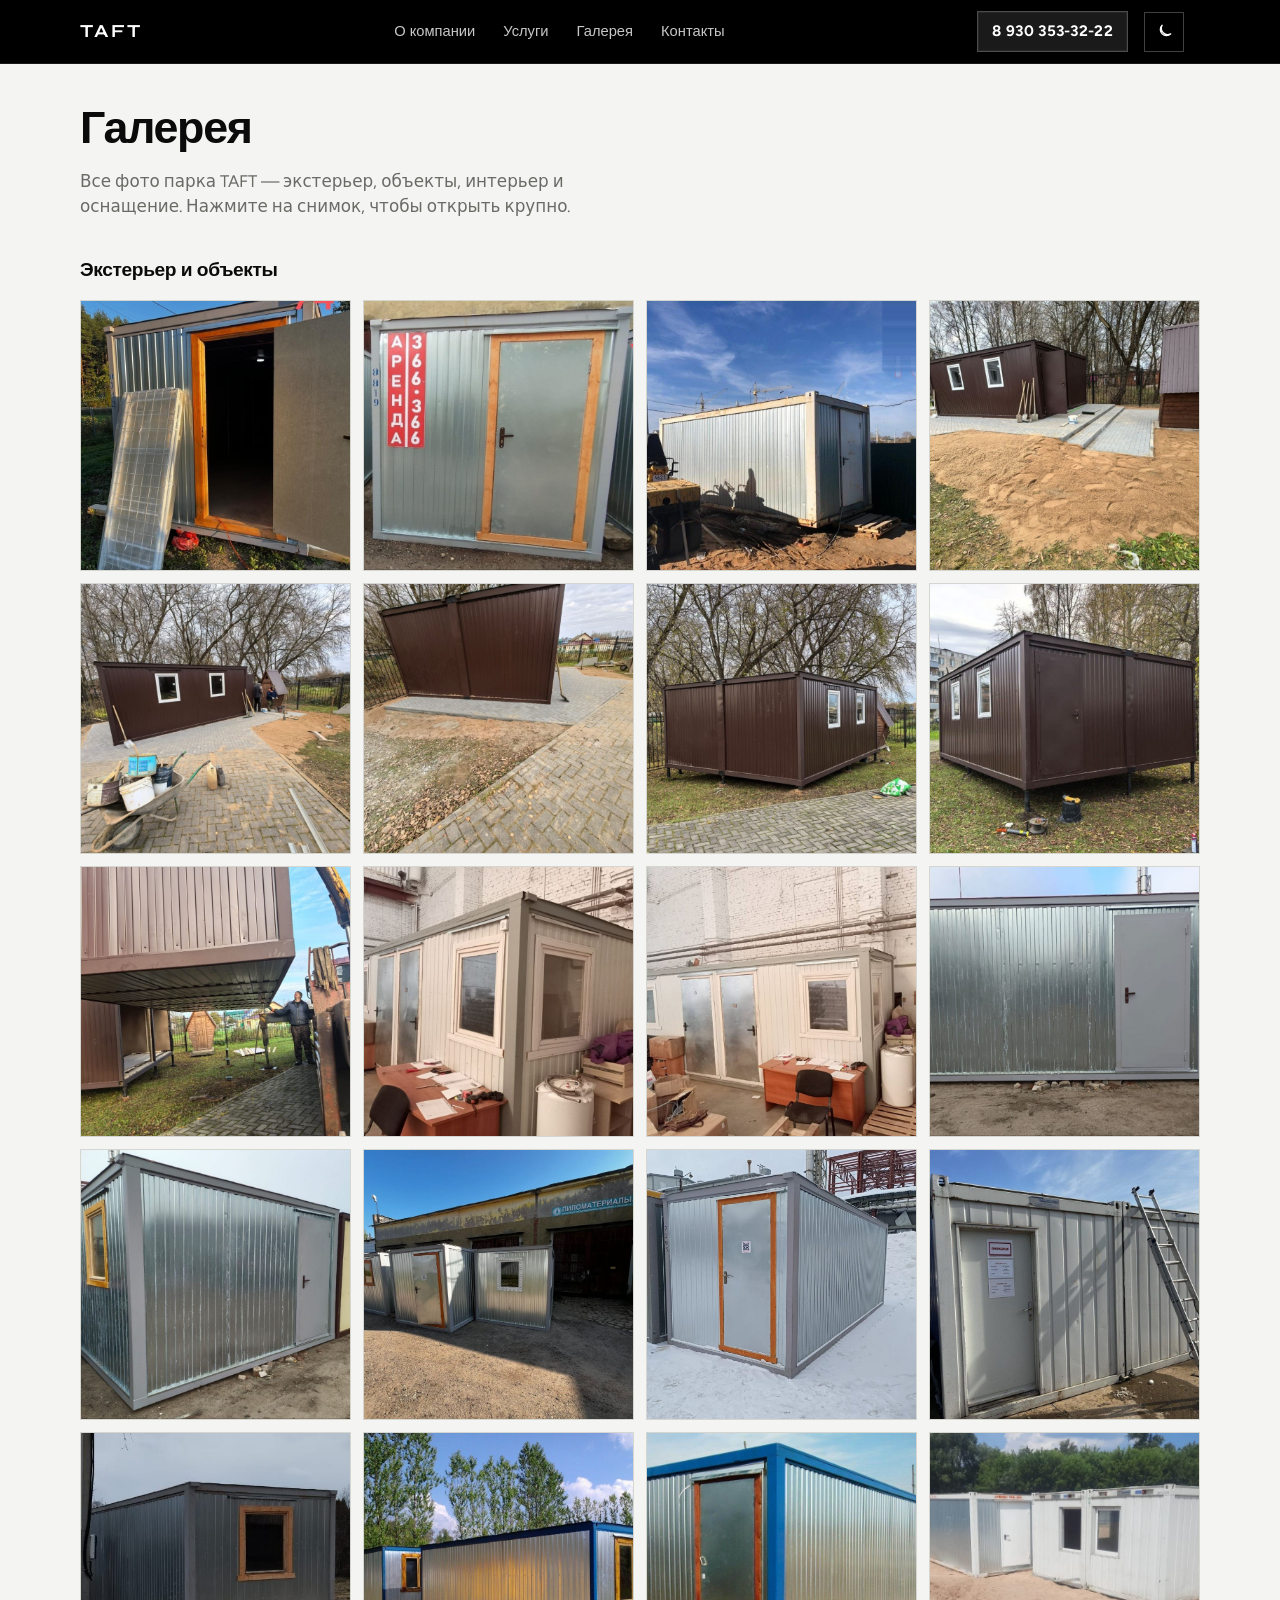
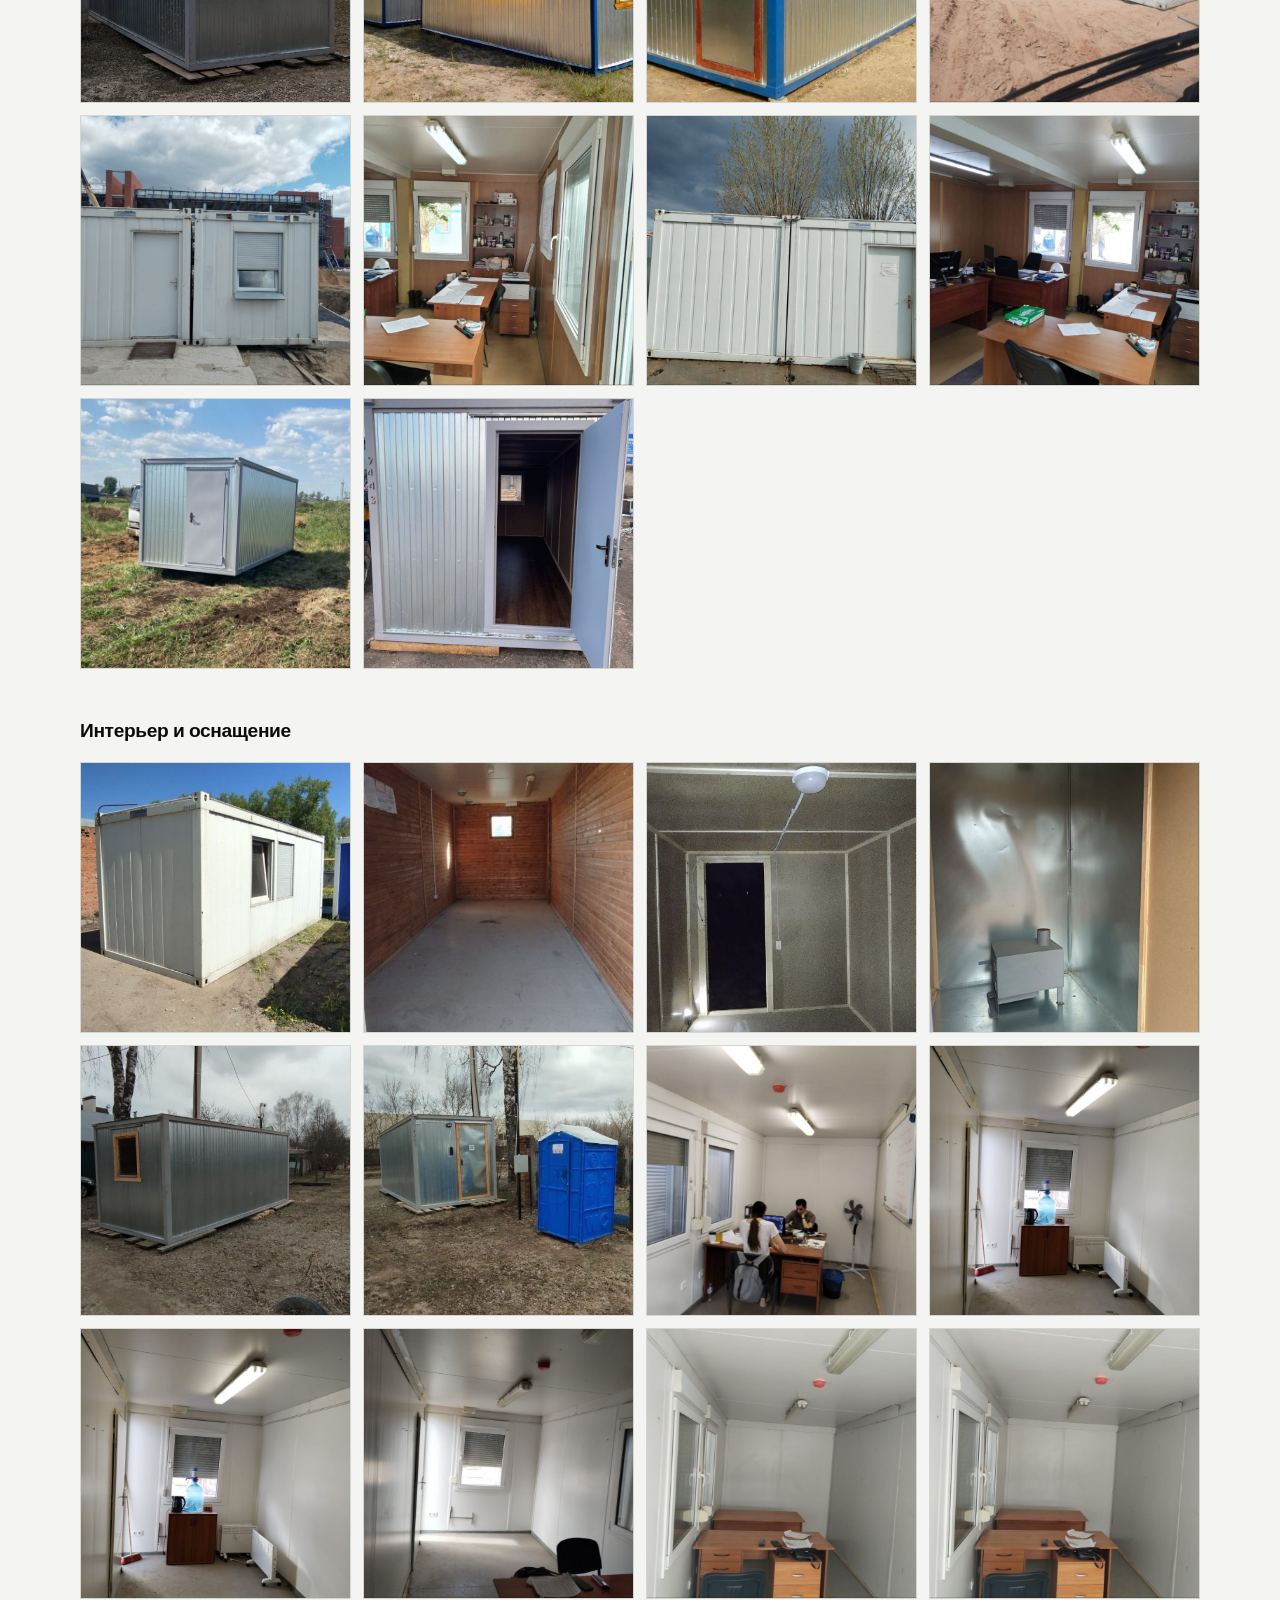
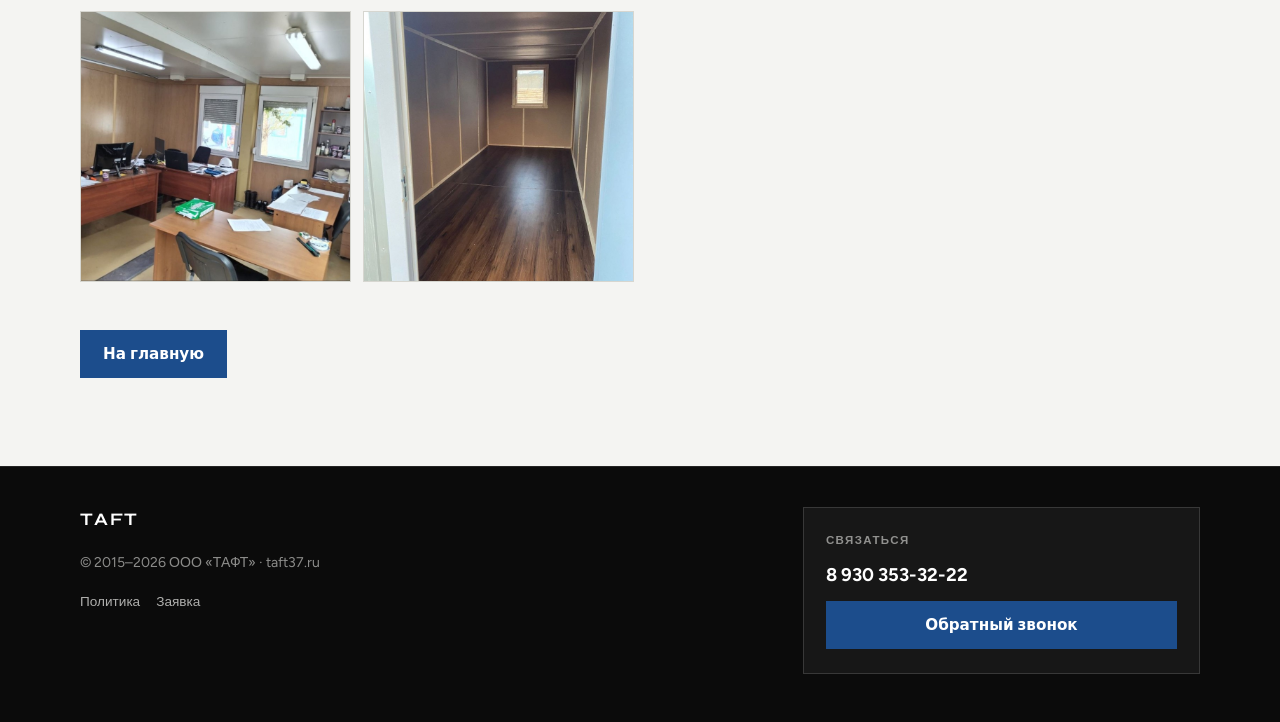
==== commit 491925d6: "final" ====
--- a/site/gallery.html
+++ b/site/gallery.html
@@ -14,6 +14,17 @@
   <link rel="preconnect" href="https://fonts.gstatic.com" crossorigin />
   <link href="https://fonts.googleapis.com/css2?family=Figtree:wght@400;500;600;700&family=Syne:wght@700&display=swap" rel="stylesheet" />
   <link rel="stylesheet" href="css/styles.css" />
+  <script>
+    (function () {
+      try {
+        var t = localStorage.getItem("taft-theme");
+        if (t !== "light" && t !== "dark") t = "light";
+        document.documentElement.setAttribute("data-theme", t);
+      } catch (e) {
+        document.documentElement.setAttribute("data-theme", "light");
+      }
+    })();
+  </script>
 </head>
 <body>
   <header class="header is-solid" id="header">
@@ -26,6 +37,21 @@
         <a href="index.html#contact">Контакты</a>
       </nav>
       <a class="header__phone" href="tel:+79303533222">8 930 353-32-22</a>
+      <button
+        class="theme-toggle"
+        type="button"
+        id="theme-toggle"
+        aria-label="Сменить тему"
+        title="Светлая / тёмная тема"
+      >
+        <svg class="icon-moon" viewBox="0 0 24 24" fill="none" aria-hidden="true">
+          <path d="M21 14.5A8.5 8.5 0 0 1 9.5 3 7 7 0 1 0 21 14.5Z" stroke="currentColor" stroke-width="1.8" stroke-linejoin="round"/>
+        </svg>
+        <svg class="icon-sun" viewBox="0 0 24 24" fill="none" aria-hidden="true">
+          <circle cx="12" cy="12" r="4" stroke="currentColor" stroke-width="1.8"/>
+          <path d="M12 2v2M12 20v2M2 12h2M20 12h2M4.9 4.9l1.4 1.4M17.7 17.7l1.4 1.4M4.9 19.1l1.4-1.4M17.7 6.3l1.4-1.4" stroke="currentColor" stroke-width="1.8" stroke-linecap="round"/>
+        </svg>
+      </button>
       <button class="nav-toggle" type="button" aria-expanded="false" aria-controls="nav" aria-label="Меню">
         <span></span><span></span>
       </button>
--- a/site/css/styles.css
+++ b/site/css/styles.css
@@ -1,5 +1,6 @@
 /* TAFT — square, calm, Apple-like density without chrome clutter */
-:root {
+:root,
+html[data-theme="light"] {
   --ink: #0b0b0b;
   --ink-2: #1a1a1a;
   --paper: #f4f4f2;
@@ -9,10 +10,45 @@
   --accent: #1c4d8c;
   --accent-ink: #ffffff;
   --hero-fg: #f5f5f2;
+  --header-bg: #000000;
+  --header-fg: #ffffff;
+  --surface: #ffffff;
+  --surface-2: #fafaf8;
+  --nav-bg: #0b0b0b;
+  --footer-bg: #0b0b0b;
+  --footer-fg: rgba(245, 245, 242, 0.55);
+  --invert-block: #0b0b0b;
+  --invert-fg: #f5f5f2;
   --shell: 1120px;
   --pad: clamp(16px, 4vw, 40px);
   --header-h: 64px;
   --ease: cubic-bezier(0.22, 1, 0.36, 1);
+}
+
+html[data-theme="dark"] {
+  --ink: #f2f2ee;
+  --ink-2: #e4e4de;
+  --paper: #0e0e0e;
+  --paper-2: #161616;
+  --muted: #9a9a94;
+  --line: #2c2c2c;
+  --accent: #4d8fd6;
+  --accent-ink: #0b0b0b;
+  --hero-fg: #f5f5f2;
+  --header-bg: #000000;
+  --header-fg: #ffffff;
+  --surface: #1a1a1a;
+  --surface-2: #141414;
+  --nav-bg: #000000;
+  --footer-bg: #000000;
+  --footer-fg: rgba(245, 245, 242, 0.55);
+  --invert-block: #161616;
+  --invert-fg: #f5f5f2;
+  color-scheme: dark;
+}
+
+html[data-theme="light"] {
+  color-scheme: light;
 }
 
 *,
@@ -37,6 +73,11 @@
   text-rendering: optimizeLegibility;
 }
 
+body.nav-open {
+  overflow: hidden;
+  touch-action: none;
+}
+
 img {
   display: block;
   max-width: 100%;
@@ -47,6 +88,7 @@
   color: inherit;
   text-decoration-thickness: 1px;
   text-underline-offset: 3px;
+  touch-action: manipulation;
 }
 
 button,
@@ -54,6 +96,7 @@
 textarea {
   font: inherit;
   border-radius: 0;
+  touch-action: manipulation;
 }
 
 .shell {
@@ -61,19 +104,19 @@
   margin-inline: auto;
 }
 
-/* Header — solid black bar, no overflow */
+/* Header — solid bar (overflow visible: mobile nav must not be clipped) */
 .header {
   position: fixed;
   inset: 0 0 auto;
   z-index: 100;
   height: var(--header-h);
-  background: #000;
+  background: var(--header-bg);
   border-bottom: 1px solid rgba(255, 255, 255, 0.1);
-  overflow: hidden;
+  overflow: visible;
 }
 
 .header.is-solid {
-  background: #000;
+  background: var(--header-bg);
 }
 
 .header__inner {
@@ -83,9 +126,9 @@
   margin-inline: auto;
   height: 100%;
   display: grid;
-  grid-template-columns: auto 1fr auto auto;
+  grid-template-columns: auto 1fr auto auto auto;
   align-items: center;
-  gap: 20px;
+  gap: 16px;
   max-width: 100%;
 }
 
@@ -95,7 +138,7 @@
   font-size: 1.15rem;
   letter-spacing: 0.1em;
   text-decoration: none;
-  color: #fff;
+  color: var(--header-fg);
 }
 
 .nav {
@@ -156,7 +199,50 @@
   display: block;
   width: 18px;
   height: 1px;
-  background: #fff;
+  background: var(--header-fg);
+}
+
+.theme-toggle {
+  width: 40px;
+  height: 40px;
+  padding: 0;
+  border: 1px solid rgba(255, 255, 255, 0.25);
+  background: transparent;
+  color: var(--header-fg);
+  cursor: pointer;
+  display: inline-flex;
+  align-items: center;
+  justify-content: center;
+  flex-shrink: 0;
+  position: relative;
+  z-index: 160;
+}
+
+.theme-toggle:hover {
+  background: rgba(255, 255, 255, 0.1);
+  border-color: rgba(255, 255, 255, 0.4);
+}
+
+.theme-toggle svg {
+  width: 18px;
+  height: 18px;
+  display: block;
+}
+
+.theme-toggle .icon-sun {
+  display: none;
+}
+
+.theme-toggle .icon-moon {
+  display: block;
+}
+
+html[data-theme="dark"] .theme-toggle .icon-sun {
+  display: block;
+}
+
+html[data-theme="dark"] .theme-toggle .icon-moon {
+  display: none;
 }
 
 /* Hero — puzzle pair carousel */
@@ -622,10 +708,10 @@
   background: #333;
 }
 
-/* About — text + rounded stat cards on one black field */
+/* About — text + rounded stat cards on one inverted field */
 .about {
-  background: var(--ink);
-  color: var(--hero-fg);
+  background: var(--invert-block);
+  color: var(--invert-fg);
   padding: clamp(56px, 8vw, 96px) 0;
 }
 
@@ -694,7 +780,7 @@
   letter-spacing: -0.03em;
   line-height: 1;
   margin-bottom: 8px;
-  color: #fff;
+  color: var(--invert-fg);
 }
 
 .about-stat__cap {
@@ -764,7 +850,7 @@
 }
 
 .tile {
-  background: #fff;
+  background: var(--surface);
   border: 1px solid var(--line);
   border-radius: 18px;
   padding: 26px 24px 28px;
@@ -843,7 +929,7 @@
 }
 
 .card {
-  background: #fff;
+  background: var(--surface);
   padding: 28px 24px 32px;
   min-height: 100%;
   border: 1px solid var(--line);
@@ -936,7 +1022,7 @@
 
 .fleet__item {
   scroll-snap-align: start;
-  background: #fff;
+  background: var(--surface);
   border: 1px solid var(--line);
 }
 
@@ -969,7 +1055,7 @@
 
 .form,
 .contact__aside {
-  background: #fff;
+  background: var(--surface);
   padding: 28px;
 }
 
@@ -1082,8 +1168,8 @@
 
 /* Footer */
 .footer {
-  background: #000;
-  color: rgba(245, 245, 242, 0.55);
+  background: var(--footer-bg);
+  color: var(--footer-fg);
   padding: 40px 0 48px;
   border-top: 1px solid rgba(255, 255, 255, 0.1);
 }
@@ -1308,7 +1394,7 @@
 /* —— Phone: same square grid logic, stacked columns —— */
 @media (max-width: 900px) {
   .header__inner {
-    grid-template-columns: 1fr auto auto;
+    grid-template-columns: 1fr auto auto auto;
   }
 
   .nav {
@@ -1316,25 +1402,45 @@
     top: var(--header-h);
     left: 0;
     right: 0;
+    z-index: 150;
     display: none;
     flex-direction: column;
     gap: 0;
-    background: #0b0b0b;
+    background: var(--nav-bg);
     border-bottom: 1px solid rgba(255, 255, 255, 0.1);
     padding: 8px 0;
+    max-height: calc(100dvh - var(--header-h));
+    overflow-y: auto;
+    -webkit-overflow-scrolling: touch;
+    /* collapse grid cell — menu is viewport-fixed */
+    width: 0;
+    height: 0;
+    margin: 0;
+    border: 0;
+    min-height: 0;
   }
 
   .nav.is-open {
     display: flex;
+    width: auto;
+    height: auto;
+    border-bottom: 1px solid rgba(255, 255, 255, 0.1);
+    padding: 8px 0;
   }
 
   .nav a {
-    padding: 14px var(--pad);
+    display: block;
+    padding: 16px var(--pad);
+    min-height: 48px;
     border-bottom: 1px solid rgba(255, 255, 255, 0.06);
+    -webkit-tap-highlight-color: rgba(255, 255, 255, 0.12);
   }
 
   .nav-toggle {
     display: inline-flex;
+    position: relative;
+    z-index: 160;
+    -webkit-tap-highlight-color: rgba(255, 255, 255, 0.12);
   }
 
   .about__intro {
@@ -1415,12 +1521,14 @@
   }
 
   .header__inner {
-    grid-template-columns: auto 1fr auto;
-    gap: 10px;
+    grid-template-columns: auto 1fr auto auto;
+    gap: 8px;
   }
 
   .header__phone {
     justify-self: end;
+    font-size: 0.72rem;
+    padding: 6px 8px;
   }
 
   .about__stats {
@@ -1509,7 +1617,7 @@
   display: block;
   padding: 0;
   border: 1px solid var(--line);
-  background: #fff;
+  background: var(--surface);
   cursor: zoom-in;
   overflow: hidden;
 }
@@ -1569,3 +1677,23 @@
     grid-template-columns: repeat(2, 1fr);
   }
 }
+
+/* Dark theme surface polish */
+html[data-theme="dark"] .tile {
+  box-shadow: none;
+}
+
+html[data-theme="dark"] .tile:hover {
+  box-shadow: none;
+  border-color: rgba(77, 143, 214, 0.35);
+}
+
+html[data-theme="dark"] .btn--square {
+  background: var(--surface);
+  border-color: var(--line);
+  color: var(--ink);
+}
+
+html[data-theme="dark"] .check a {
+  color: var(--ink);
+}
